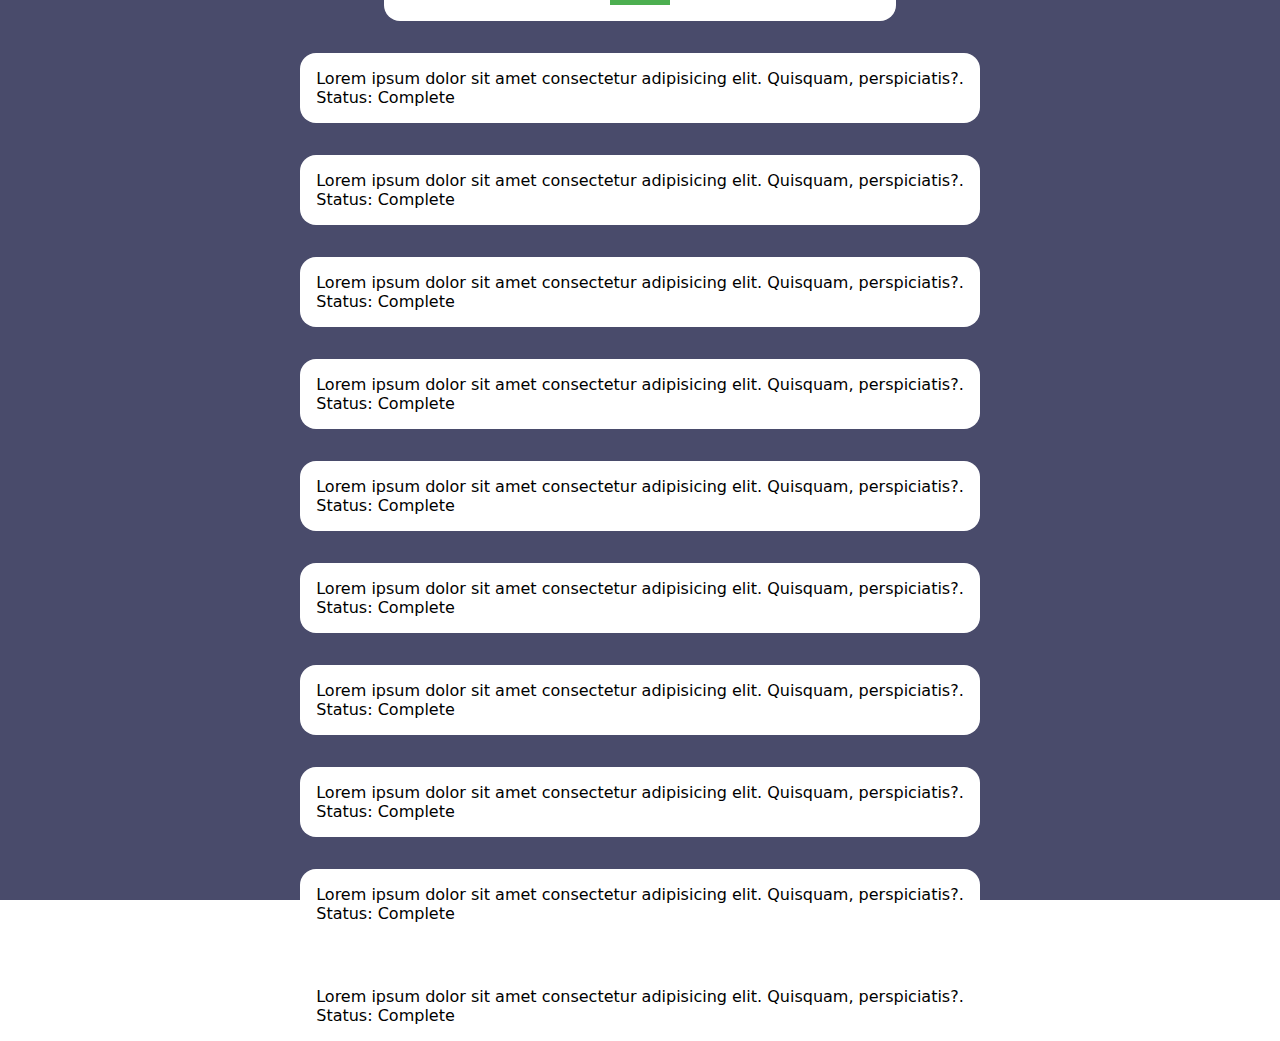
==== index.html @ 814f64ce "init commit" ====
<!DOCTYPE html>
<html lang="en">
<head>
    <meta charset="UTF-8">
    <meta http-equiv="X-UA-Compatible" content="IE=edge">
    <meta name="viewport" content="width=device-width, initial-scale=1.0">
    <link rel="stylesheet" href="style.css">
    <title>Document</title>
</head>
<body>
    <div class="container">

        
<form class="form-todo">
            <label for="form">Todo Form</label>
            <input type="text" class="form" id="form">
            <button>Submit</button>
        </form>

        <div class="todo">
<p class="todo-title">Lorem ipsum dolor sit amet consectetur adipisicing elit. Quisquam, perspiciatis?.</p>
<p class="status">Status: Complete</p>
        </div>
        <div class="todo">
<p class="todo-title">Lorem ipsum dolor sit amet consectetur adipisicing elit. Quisquam, perspiciatis?.</p>
<p class="status">Status: Complete</p>
        </div>
        <div class="todo">
<p class="todo-title">Lorem ipsum dolor sit amet consectetur adipisicing elit. Quisquam, perspiciatis?.</p>
<p class="status">Status: Complete</p>
        </div>
        <div class="todo">
<p class="todo-title">Lorem ipsum dolor sit amet consectetur adipisicing elit. Quisquam, perspiciatis?.</p>
<p class="status">Status: Complete</p>
        </div>
        <div class="todo">
<p class="todo-title">Lorem ipsum dolor sit amet consectetur adipisicing elit. Quisquam, perspiciatis?.</p>
<p class="status">Status: Complete</p>
        </div>
        <div class="todo">
<p class="todo-title">Lorem ipsum dolor sit amet consectetur adipisicing elit. Quisquam, perspiciatis?.</p>
<p class="status">Status: Complete</p>
        </div>
        <div class="todo">
<p class="todo-title">Lorem ipsum dolor sit amet consectetur adipisicing elit. Quisquam, perspiciatis?.</p>
<p class="status">Status: Complete</p>
        </div>
        <div class="todo">
<p class="todo-title">Lorem ipsum dolor sit amet consectetur adipisicing elit. Quisquam, perspiciatis?.</p>
<p class="status">Status: Complete</p>
        </div>
        <div class="todo">
<p class="todo-title">Lorem ipsum dolor sit amet consectetur adipisicing elit. Quisquam, perspiciatis?.</p>
<p class="status">Status: Complete</p>
        </div>
        <div class="todo">
<p class="todo-title">Lorem ipsum dolor sit amet consectetur adipisicing elit. Quisquam, perspiciatis?.</p>
<p class="status">Status: Complete</p>
        </div>

    </div>

    <script src="script.js"></script>
</body>
</html>
---- style.css ----
*{
    margin: 0;
    padding: 0;
    box-sizing: border-box;
}

.container{
    width: 100%;
    height: 100vh;
    display: flex;
    justify-content: center;
    align-items: center;
    flex-direction: column;
    background-color: rgb(73, 75, 107);
    font-family: system-ui, -apple-system, BlinkMacSystemFont, 'Segoe UI', Roboto, Oxygen, Ubuntu, Cantarell, 'Open Sans', 'Helvetica Neue', sans-serif;
}

.form-todo{
    background-color: #fff;
    border-radius: 1rem;
    padding: 1rem;
    margin: 1rem;
    width: 40%;
    display: grid;
    place-items: center;
    
}

input{
    width: 100%;
    height: 2rem;
    margin: 1rem;
}

button{
    background-color: #4CAF50;
    border: none;
    color: #fff;
    padding: 1rem .6rem;
}

.todo{
background-color: #fff;
border-radius: 1rem;
padding: 1rem;
margin: 1rem;

}
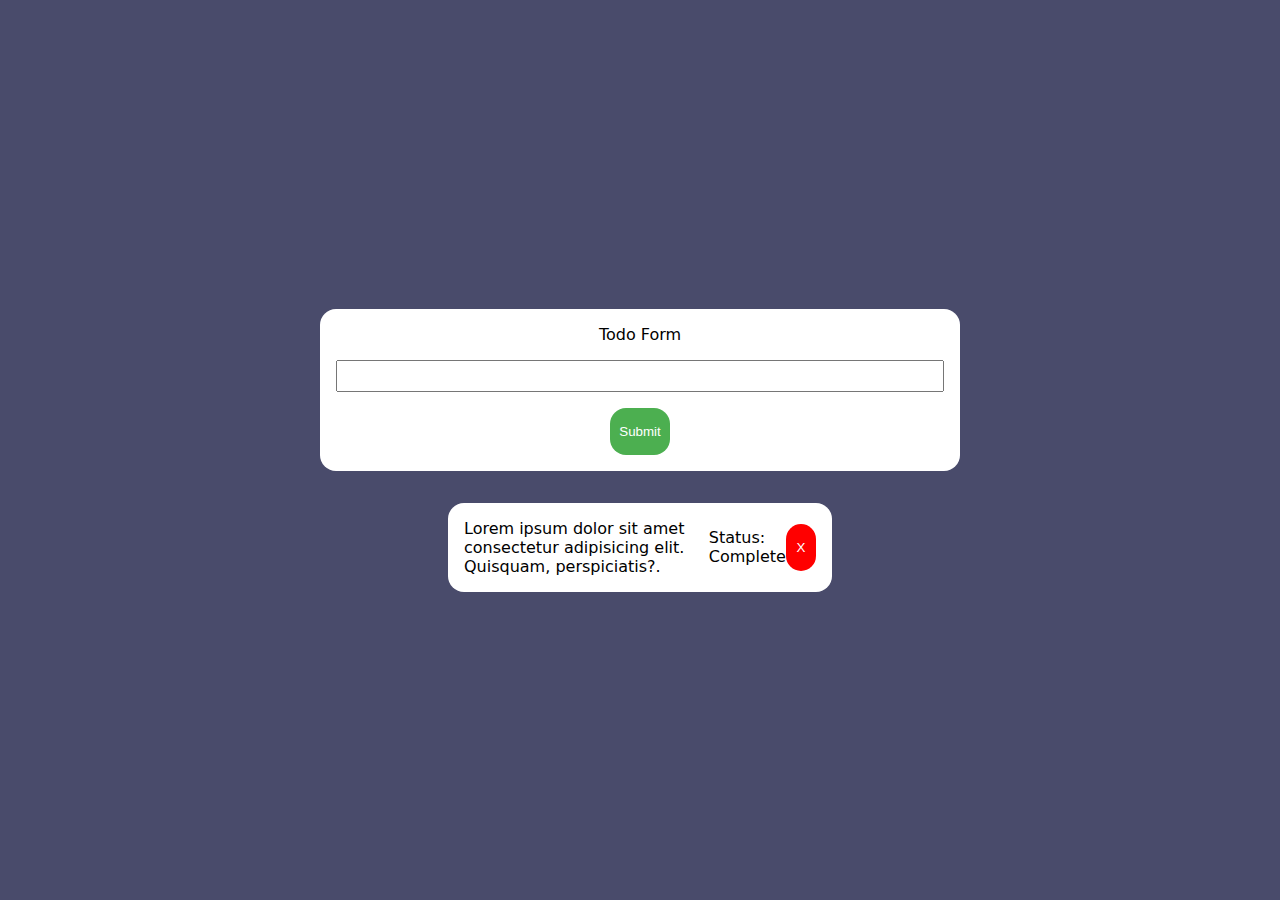
==== commit 94833071: "Fetched" ====
--- a/index.html
+++ b/index.html
@@ -1,65 +1,35 @@
 <!DOCTYPE html>
 <html lang="en">
-<head>
-    <meta charset="UTF-8">
-    <meta http-equiv="X-UA-Compatible" content="IE=edge">
-    <meta name="viewport" content="width=device-width, initial-scale=1.0">
-    <link rel="stylesheet" href="style.css">
+  <head>
+    <meta charset="UTF-8" />
+    <meta http-equiv="X-UA-Compatible" content="IE=edge" />
+    <meta name="viewport" content="width=device-width, initial-scale=1.0" />
+    <link rel="stylesheet" href="style.css" />
     <title>Document</title>
-</head>
-<body>
+  </head>
+  <body>
     <div class="container">
+      <form id="form-todo" class="form-todo">
+        <label for="form">Todo Form</label>
+        <input type="text" class="form" id="form" />
+        <button>Submit</button>
+      </form>
 
-        
-<form class="form-todo">
-            <label for="form">Todo Form</label>
-            <input type="text" class="form" id="form">
-            <button>Submit</button>
-        </form>
+     <div class="todo-list"></div>
+             <div id="todo" class="todo">
+               
+                 <p class="todo-title">
+                   Lorem ipsum dolor sit amet consectetur adipisicing elit. Quisquam,
+                   perspiciatis?.
+                 </p>
+                 <p class="status">Status: Complete</p>
+              
+               <button id="btn" class="delete">X</button>
+             </div>
+     </div>
+      
 
-        <div class="todo">
-<p class="todo-title">Lorem ipsum dolor sit amet consectetur adipisicing elit. Quisquam, perspiciatis?.</p>
-<p class="status">Status: Complete</p>
-        </div>
-        <div class="todo">
-<p class="todo-title">Lorem ipsum dolor sit amet consectetur adipisicing elit. Quisquam, perspiciatis?.</p>
-<p class="status">Status: Complete</p>
-        </div>
-        <div class="todo">
-<p class="todo-title">Lorem ipsum dolor sit amet consectetur adipisicing elit. Quisquam, perspiciatis?.</p>
-<p class="status">Status: Complete</p>
-        </div>
-        <div class="todo">
-<p class="todo-title">Lorem ipsum dolor sit amet consectetur adipisicing elit. Quisquam, perspiciatis?.</p>
-<p class="status">Status: Complete</p>
-        </div>
-        <div class="todo">
-<p class="todo-title">Lorem ipsum dolor sit amet consectetur adipisicing elit. Quisquam, perspiciatis?.</p>
-<p class="status">Status: Complete</p>
-        </div>
-        <div class="todo">
-<p class="todo-title">Lorem ipsum dolor sit amet consectetur adipisicing elit. Quisquam, perspiciatis?.</p>
-<p class="status">Status: Complete</p>
-        </div>
-        <div class="todo">
-<p class="todo-title">Lorem ipsum dolor sit amet consectetur adipisicing elit. Quisquam, perspiciatis?.</p>
-<p class="status">Status: Complete</p>
-        </div>
-        <div class="todo">
-<p class="todo-title">Lorem ipsum dolor sit amet consectetur adipisicing elit. Quisquam, perspiciatis?.</p>
-<p class="status">Status: Complete</p>
-        </div>
-        <div class="todo">
-<p class="todo-title">Lorem ipsum dolor sit amet consectetur adipisicing elit. Quisquam, perspiciatis?.</p>
-<p class="status">Status: Complete</p>
-        </div>
-        <div class="todo">
-<p class="todo-title">Lorem ipsum dolor sit amet consectetur adipisicing elit. Quisquam, perspiciatis?.</p>
-<p class="status">Status: Complete</p>
-        </div>
-
+      <script src="script.js"></script>
     </div>
-
-    <script src="script.js"></script>
-</body>
-</html>+  </body>
+</html>
--- a/style.css
+++ b/style.css
@@ -1,48 +1,63 @@
-*{
-    margin: 0;
-    padding: 0;
-    box-sizing: border-box;
+* {
+  margin: 0;
+  padding: 0;
+  box-sizing: border-box;
 }
 
-.container{
-    width: 100%;
-    height: 100vh;
-    display: flex;
-    justify-content: center;
-    align-items: center;
-    flex-direction: column;
-    background-color: rgb(73, 75, 107);
-    font-family: system-ui, -apple-system, BlinkMacSystemFont, 'Segoe UI', Roboto, Oxygen, Ubuntu, Cantarell, 'Open Sans', 'Helvetica Neue', sans-serif;
+.container {
+  width: 100%;
+  height: 100vh;
+  display: flex;
+  justify-content: center;
+  align-items: center;
+  flex-direction: column;
+  background-color: rgb(73, 75, 107);
+  font-family: system-ui, -apple-system, BlinkMacSystemFont, "Segoe UI", Roboto,
+    Oxygen, Ubuntu, Cantarell, "Open Sans", "Helvetica Neue", sans-serif;
 }
 
-.form-todo{
-    background-color: #fff;
-    border-radius: 1rem;
-    padding: 1rem;
-    margin: 1rem;
-    width: 40%;
-    display: grid;
-    place-items: center;
-    
+.form-todo {
+  background-color: #fff;
+  border-radius: 1rem;
+  padding: 1rem;
+  margin: 1rem;
+  width: 50%;
+  display: grid;
+  place-items: center;
 }
 
-input{
-    width: 100%;
-    height: 2rem;
-    margin: 1rem;
+input {
+  width: 100%;
+  height: 2rem;
+  margin: 1rem;
 }
 
-button{
-    background-color: #4CAF50;
-    border: none;
-    color: #fff;
-    padding: 1rem .6rem;
+button {
+  background-color: #4caf50;
+  border: none;
+  color: #fff;
+  padding: 1rem 0.6rem;
+  border-radius: 1rem;
 }
 
-.todo{
-background-color: #fff;
-border-radius: 1rem;
-padding: 1rem;
-margin: 1rem;
+.todo {
+  background-color: #fff;
+  border-radius: 1rem;
+  padding: 1rem;
+  margin: 1rem;
+  width: 30%;
+  display: flex;
+  align-items: center;
+  justify-content: space-between;
+}
 
-}+.todo-list{
+    display: flex;
+    flex-direction: row;
+}
+
+.delete {
+  background-color: red;
+  border-radius: 1rem;
+  width: 3rem;
+}
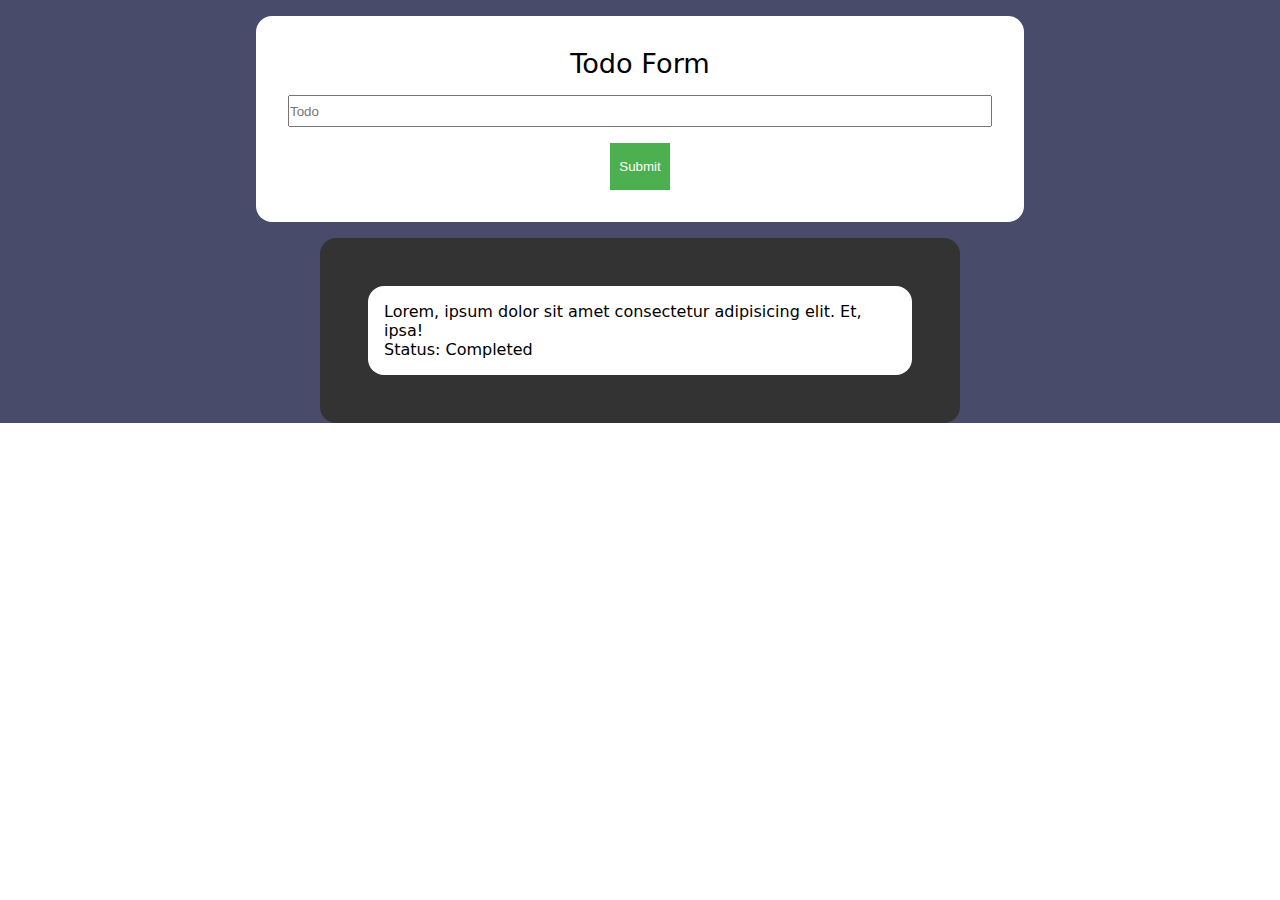
==== commit 6761bcd8: "Post done" ====
--- a/index.html
+++ b/index.html
@@ -9,27 +9,22 @@
   </head>
   <body>
     <div class="container">
-      <form id="form-todo" class="form-todo">
-        <label for="form">Todo Form</label>
-        <input type="text" class="form" id="form" />
+      <form id="form" class="form">
+        <label for="todo-form" class="form-label">Todo Form</label>
+        <input type="text" placeholder="Todo" name="todo-form" id="todo-input"/>
         <button>Submit</button>
       </form>
 
-     <div class="todo-list"></div>
-             <div id="todo" class="todo">
-               
-                 <p class="todo-title">
-                   Lorem ipsum dolor sit amet consectetur adipisicing elit. Quisquam,
-                   perspiciatis?.
-                 </p>
-                 <p class="status">Status: Complete</p>
-              
-               <button id="btn" class="delete">X</button>
-             </div>
-     </div>
-      
-
-      <script src="script.js"></script>
+      <div class="todo-list" id="todo-list">
+        <div class="todo">
+          <p class="todo-title">
+            Lorem, ipsum dolor sit amet consectetur adipisicing elit. Et, ipsa!
+          </p>
+          <p class="todo-status">Status: Completed</p>
+        </div>
+        
+      </div>
     </div>
+    <script src="script.js"></script>
   </body>
 </html>
--- a/style.css
+++ b/style.css
@@ -3,27 +3,32 @@
   padding: 0;
   box-sizing: border-box;
 }
+html{
+  height: 100vh;
+  width: 100%;
+}
 
 .container {
-  width: 100%;
-  height: 100vh;
+  background-color: rgb(73, 75, 107);
+  
   display: flex;
+  align-items: center;
   justify-content: center;
-  align-items: center;
   flex-direction: column;
-  background-color: rgb(73, 75, 107);
   font-family: system-ui, -apple-system, BlinkMacSystemFont, "Segoe UI", Roboto,
     Oxygen, Ubuntu, Cantarell, "Open Sans", "Helvetica Neue", sans-serif;
 }
 
-.form-todo {
+.form {
   background-color: #fff;
+  padding: 2rem;
+  margin: 1rem;
   border-radius: 1rem;
-  padding: 1rem;
-  margin: 1rem;
-  width: 50%;
-  display: grid;
-  place-items: center;
+  width: 60%;
+  display: flex;
+  align-items: center;
+  justify-content: center;
+  flex-direction: column;
 }
 
 input {
@@ -37,27 +42,22 @@
   border: none;
   color: #fff;
   padding: 1rem 0.6rem;
-  border-radius: 1rem;
 }
 
-.todo {
+.form-label {
+  font-size: 1.7rem;
+}
+
+.todo-list{
+background-color: #333;
+width: 50%;
+border-radius: 1rem;
+padding: 2rem;
+}
+
+.todo{
   background-color: #fff;
   border-radius: 1rem;
   padding: 1rem;
   margin: 1rem;
-  width: 30%;
-  display: flex;
-  align-items: center;
-  justify-content: space-between;
-}
-
-.todo-list{
-    display: flex;
-    flex-direction: row;
-}
-
-.delete {
-  background-color: red;
-  border-radius: 1rem;
-  width: 3rem;
-}
+}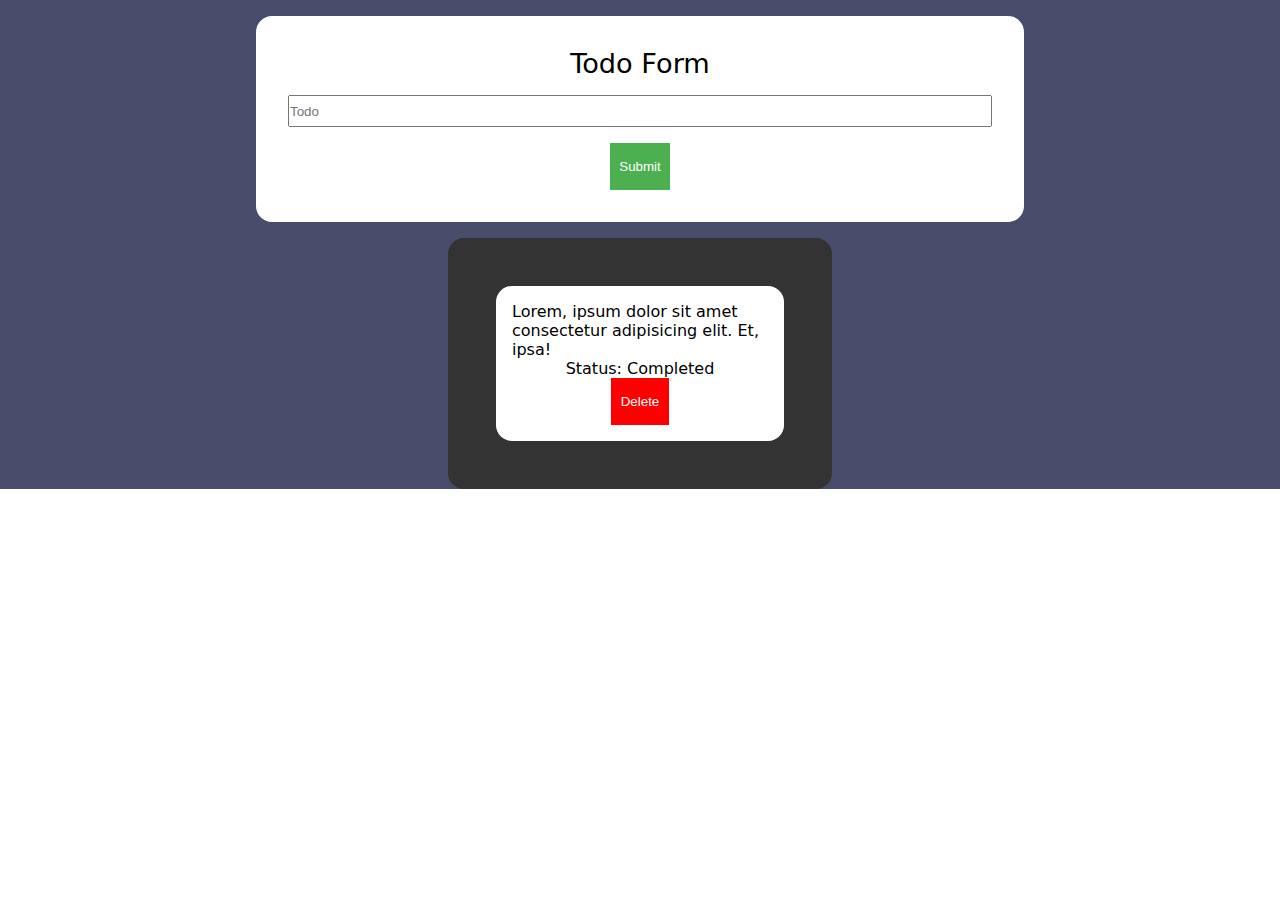
==== commit cddad9cc: "Delete done next Validering" ====
--- a/index.html
+++ b/index.html
@@ -21,6 +21,7 @@
             Lorem, ipsum dolor sit amet consectetur adipisicing elit. Et, ipsa!
           </p>
           <p class="todo-status">Status: Completed</p>
+          <button class="delete" id="deletebtn">Delete</button>
         </div>
         
       </div>
--- a/style.css
+++ b/style.css
@@ -42,6 +42,7 @@
   border: none;
   color: #fff;
   padding: 1rem 0.6rem;
+  cursor: pointer;
 }
 
 .form-label {
@@ -50,7 +51,7 @@
 
 .todo-list{
 background-color: #333;
-width: 50%;
+width: 30%;
 border-radius: 1rem;
 padding: 2rem;
 }
@@ -60,4 +61,12 @@
   border-radius: 1rem;
   padding: 1rem;
   margin: 1rem;
+  display: flex;
+  align-items: center;
+  flex-direction: column;
+}
+
+.delete{
+  background-color: red;
+  cursor: pointer;
 }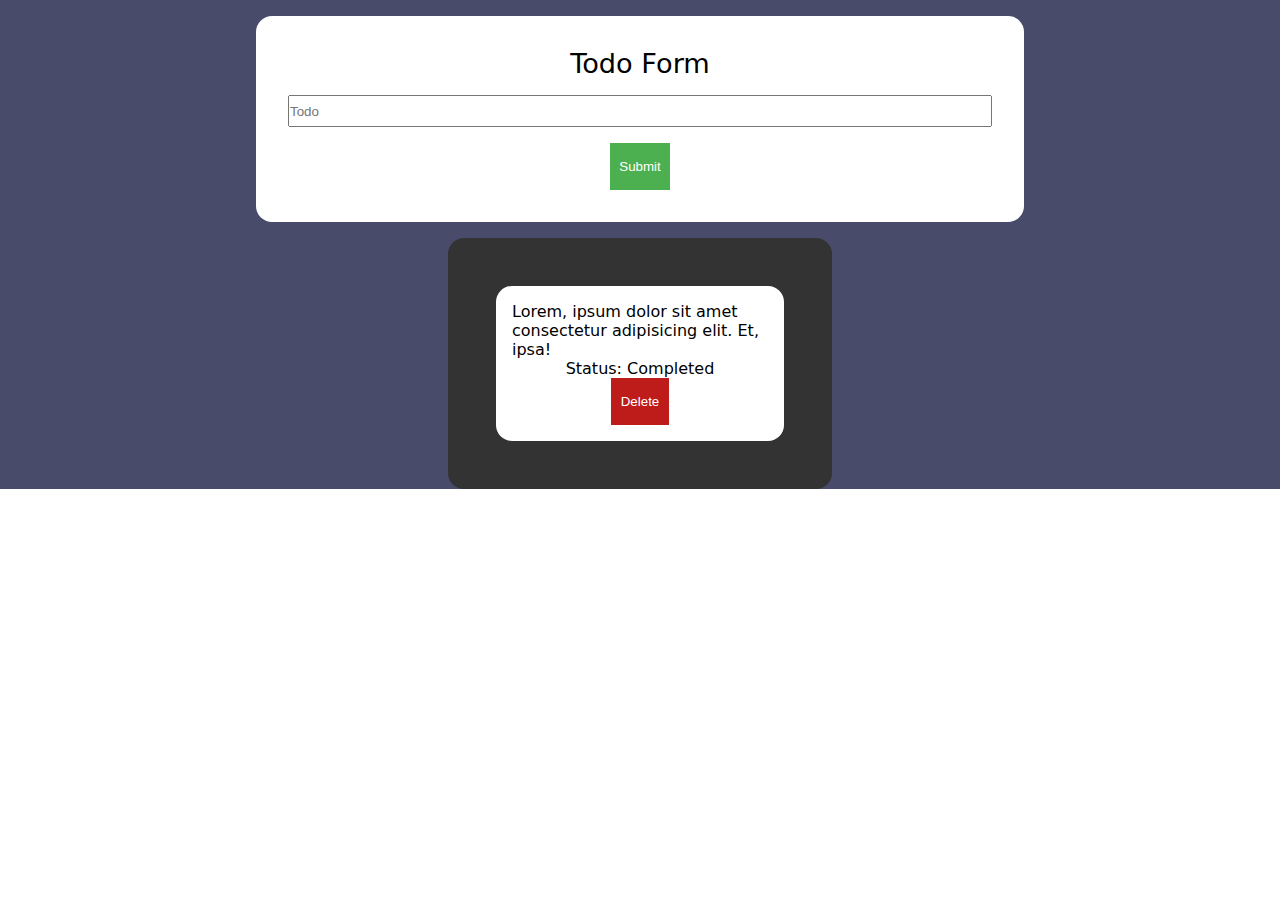
==== commit 9f35f8cd: "Klar" ====
--- a/index.html
+++ b/index.html
@@ -12,6 +12,7 @@
       <form id="form" class="form">
         <label for="todo-form" class="form-label">Todo Form</label>
         <input type="text" placeholder="Todo" name="todo-form" id="todo-input"/>
+        <div class="invalid-feedback">Please enter a valid Todo</div>
         <button>Submit</button>
       </form>
 
--- a/style.css
+++ b/style.css
@@ -67,6 +67,23 @@
 }
 
 .delete{
-  background-color: red;
+  background-color: #be1b1b;
   cursor: pointer;
+}
+
+.error {
+  border: 3px solid #be1b1b;
+}
+.success {
+  border: 3px solid #4caf50;
+}
+
+.invalid-feedback {
+  color: #be1b1b;
+  font-size: .9rem;
+  display: none;
+}
+
+.error ~ .invalid-feedback{
+  display: block;
 }